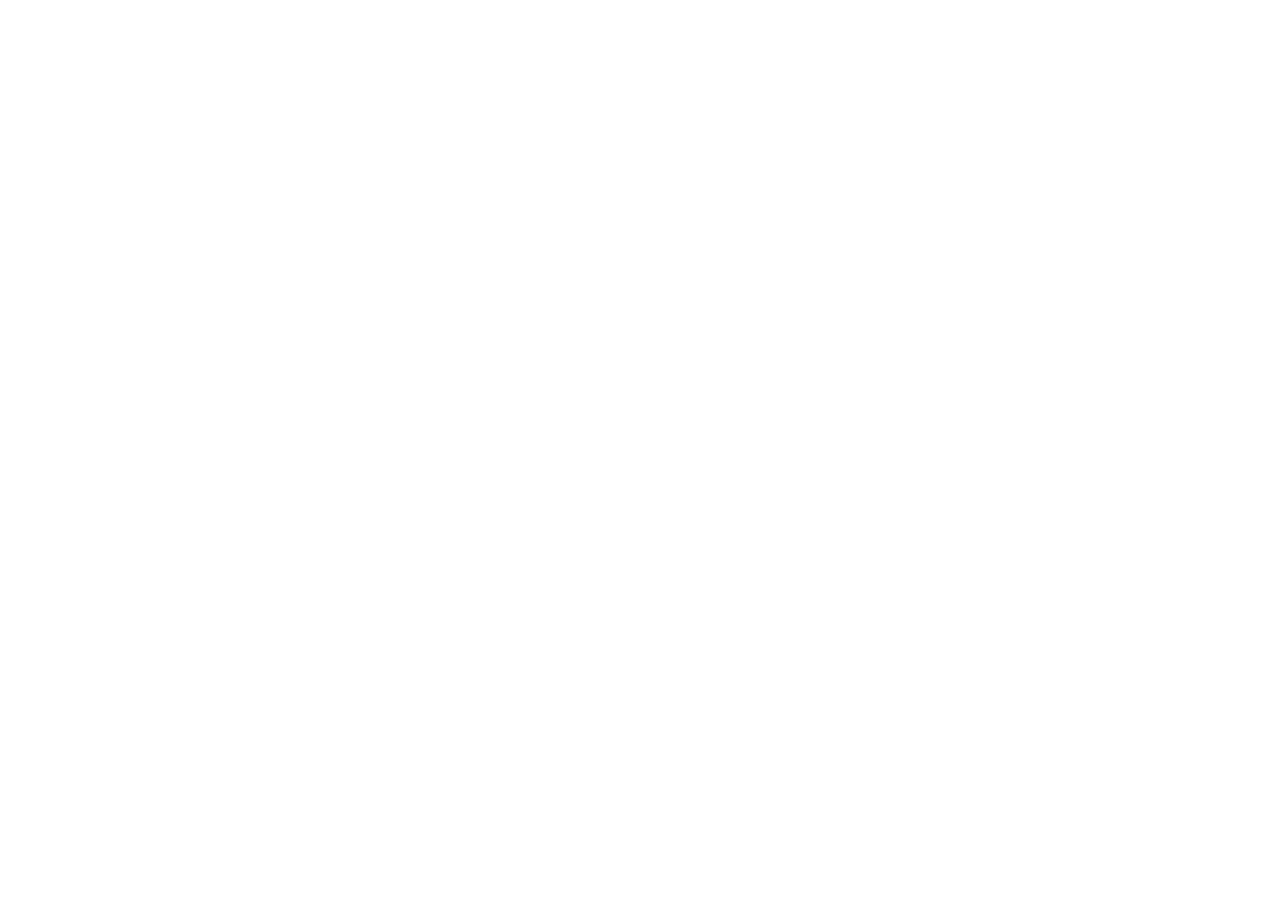
==== index.html @ db27b488 "detete paste html" ====
<!DOCTYPE html>
<html lang="en">
<head>
    <meta charset="UTF-8">
    <meta http-equiv="X-UA-Compatible" content="IE=edge">
    <meta name="viewport" content="width=device-width, initial-scale=1.0">
    <title>OnePiece</title>
</head>
<body>
    
</body>
</html>
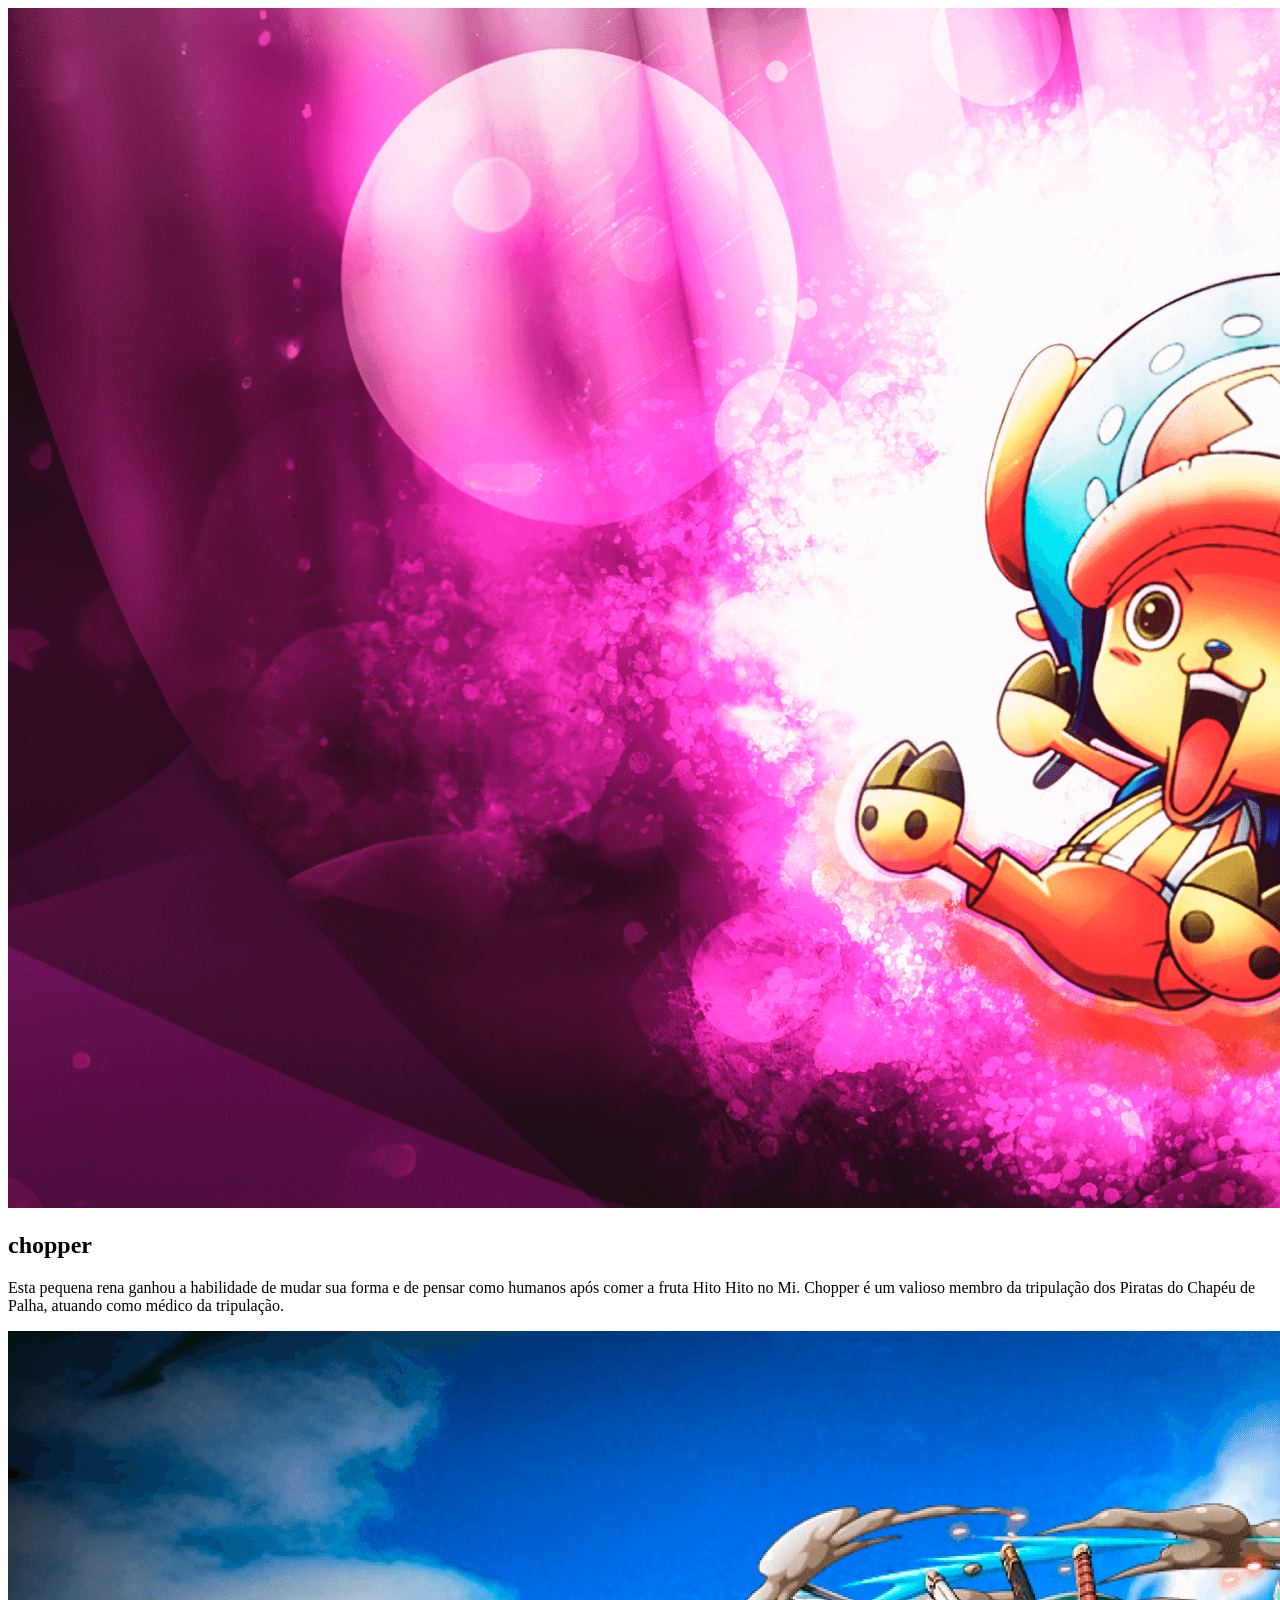
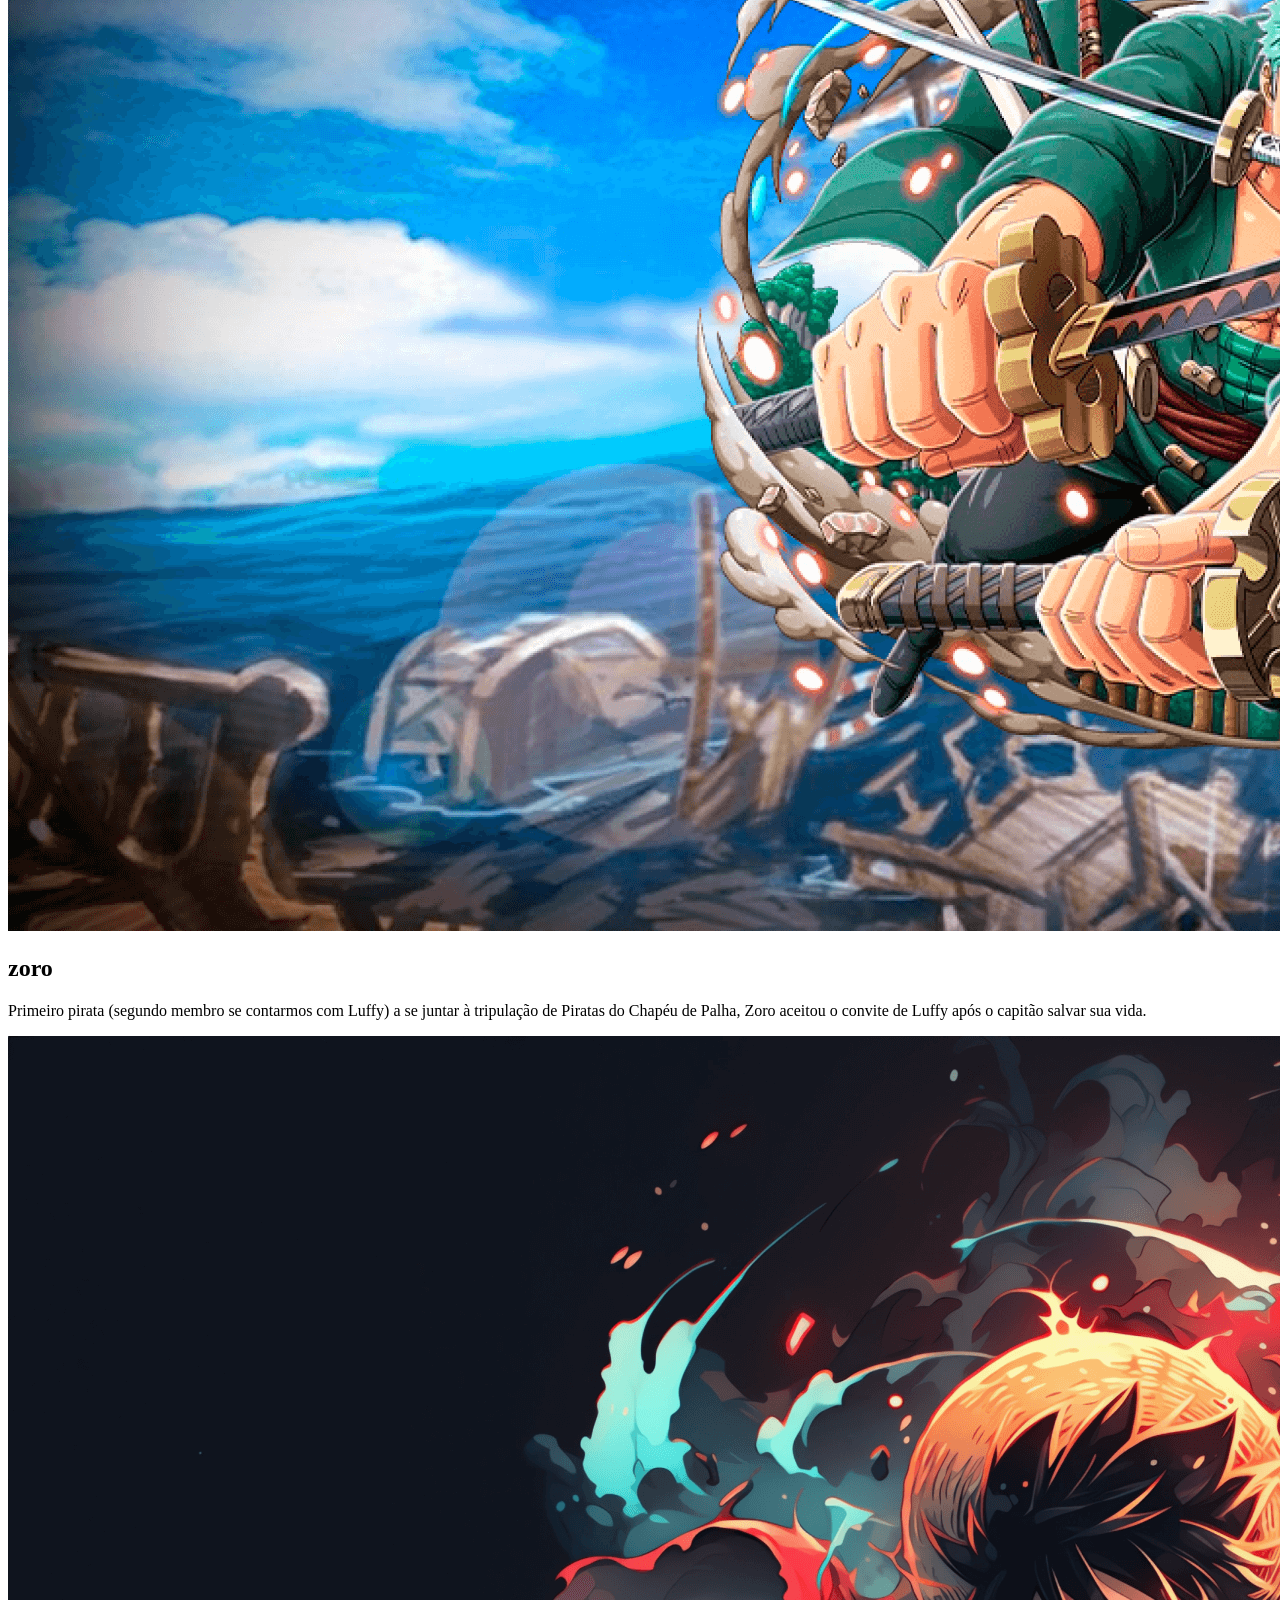
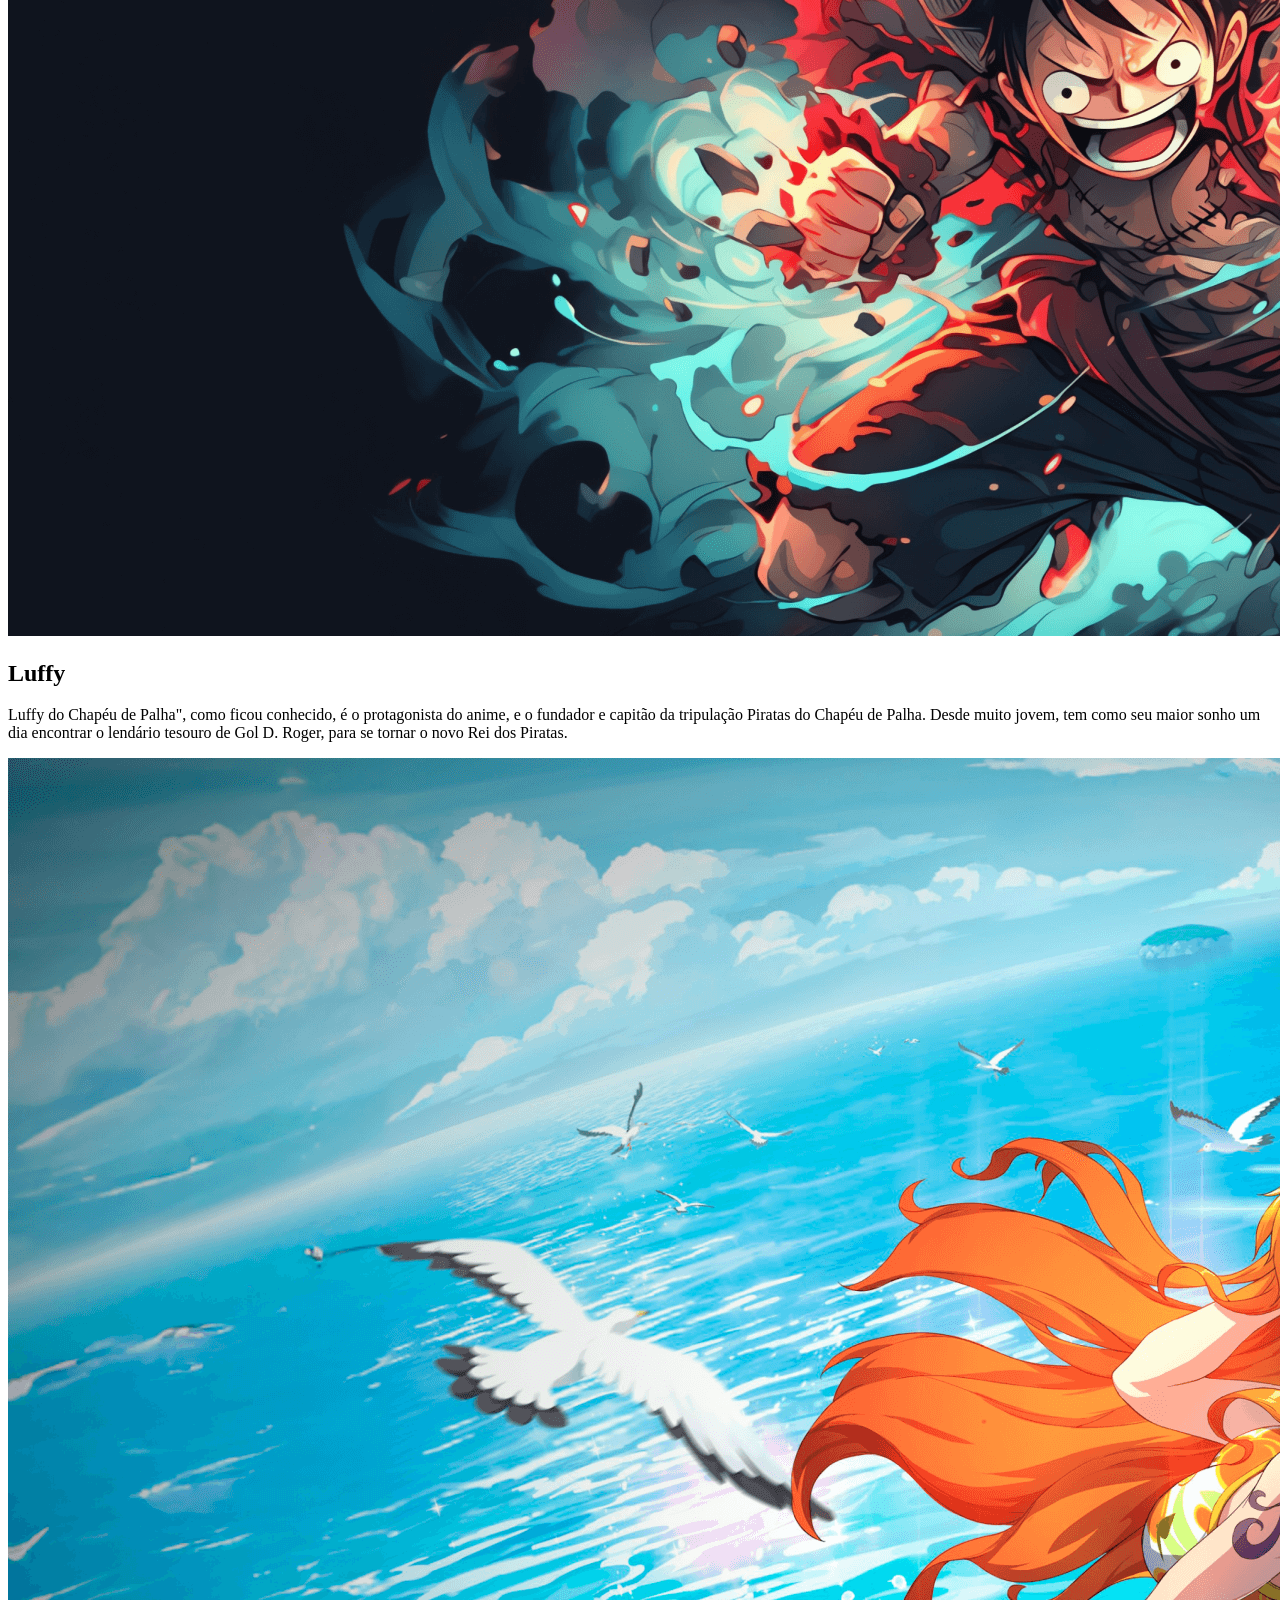
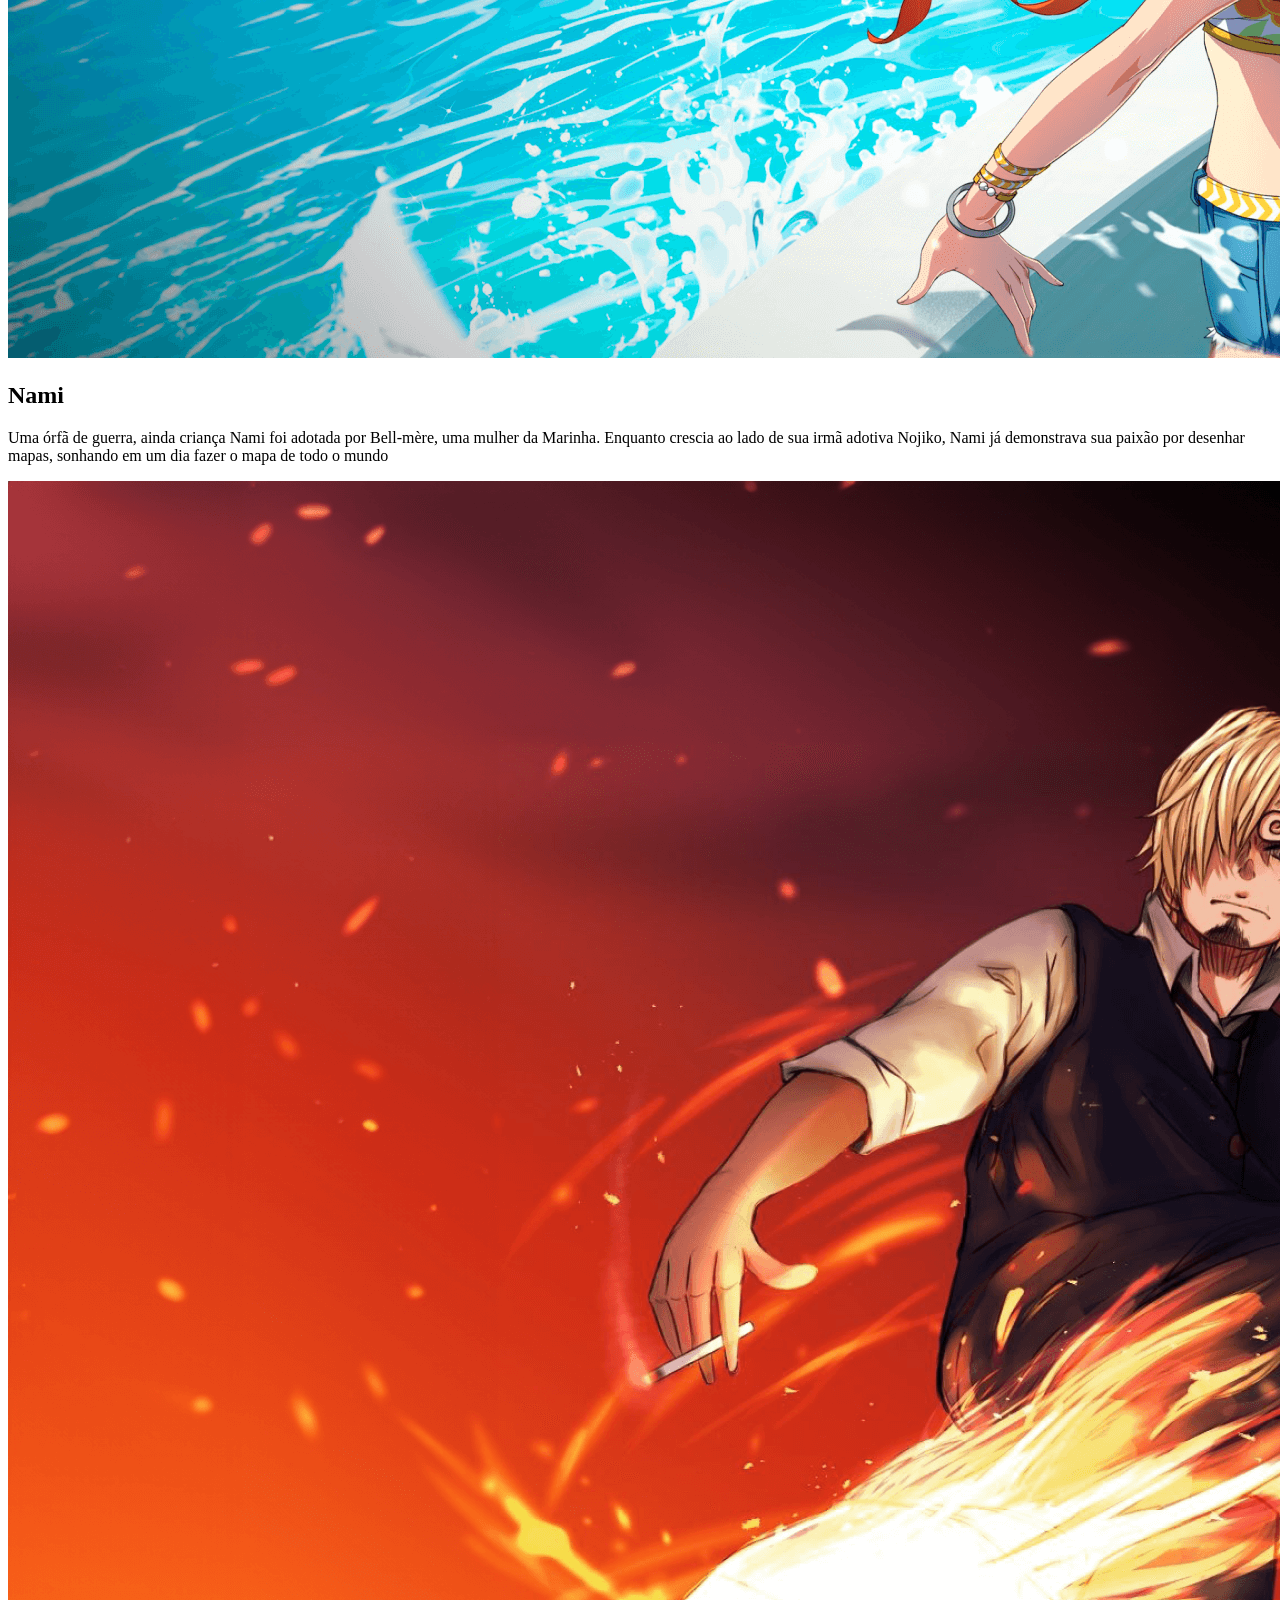
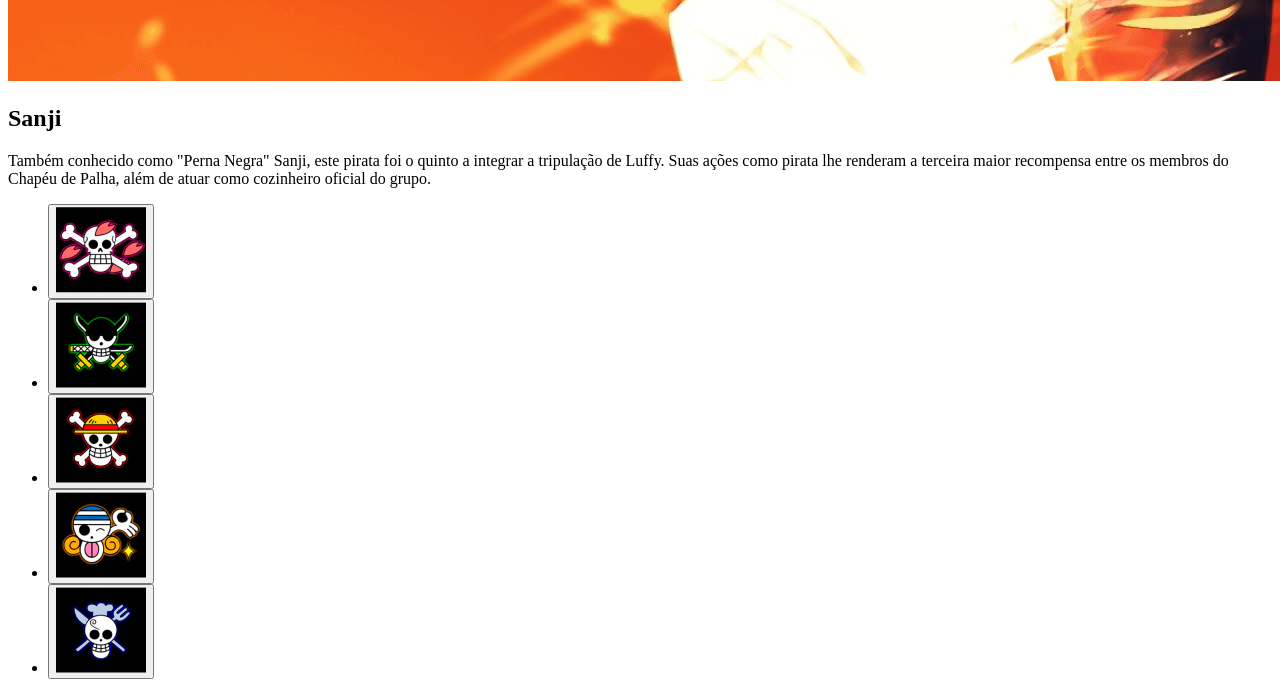
==== commit b1d4bd4f: "html" ====
--- a/index.html
+++ b/index.html
@@ -4,9 +4,102 @@
     <meta charset="UTF-8">
     <meta http-equiv="X-UA-Compatible" content="IE=edge">
     <meta name="viewport" content="width=device-width, initial-scale=1.0">
+    <link rel="stylesheet" href="./css/style.css">
     <title>OnePiece</title>
 </head>
 <body>
-    
+    <main>
+      <div class="personagens">
+        <div class="personagem"> 
+            <img src="./src/imagens/personagem-tony-chopper.png" alt="">
+            <div class="conteudo">
+                <i class="logo"></i>
+                <h2 class="nome-personagem">chopper</h2>
+                <p class="descricao">
+                    Esta pequena rena ganhou a habilidade de mudar sua forma e de pensar como humanos após comer a fruta Hito Hito no Mi. 
+                    Chopper é um valioso membro da tripulação dos Piratas do Chapéu de Palha, 
+                    atuando como médico da tripulação.</p>
+            </div>
+        </div>
+      </div>
+      <div class="personagens">
+        <div class="personagem"> 
+            <img src="./src/imagens/personagem-roronoa-zoro.png" alt="">
+            <div class="conteudo">
+                <i class="logo"></i>
+                <h2 class="nome-personagem">zoro</h2>
+                <p class="descricao">
+
+                    Primeiro pirata (segundo membro se contarmos com Luffy) a se juntar à tripulação de Piratas do Chapéu de Palha, 
+                    Zoro aceitou o convite de Luffy após o capitão salvar sua vida.</p>
+            </div>
+        </div>
+      </div>
+      <div class="personagens">
+        <div class="personagem"> 
+            <img src="./src/imagens/personagem-monkey-d-luffy.png" alt="">
+            <div class="conteudo">
+                <i class="logo"></i>
+                <h2 class="nome-personagem">Luffy</h2>
+                <p class="descricao">
+
+                    Luffy do Chapéu de Palha",
+                     como ficou conhecido, é o protagonista do anime,
+                      e o fundador e capitão da tripulação Piratas do Chapéu de Palha. 
+                      Desde muito jovem, tem como seu maior sonho um dia encontrar o lendário tesouro de Gol D. Roger,
+                       para se tornar o novo Rei dos Piratas.</p>
+            </div>
+        </div>
+      </div>
+      <div class="personagens">
+        <div class="personagem"> 
+            <img src="./src/imagens/personagem-nami.png" alt="">
+            <div class="conteudo">
+                <i class="logo"></i>
+                <h2 class="nome-personagem">Nami</h2>
+                <p class="descricao">Uma órfã de guerra, ainda criança Nami foi adotada por Bell-mère, uma mulher da Marinha. Enquanto crescia ao lado de sua irmã adotiva Nojiko, Nami já demonstrava sua paixão por desenhar mapas, sonhando em um dia fazer o mapa de todo o mundo</p>
+            </div>
+        </div>
+      </div>
+      <div class="personagens">
+        <div class="personagem"> 
+            <img src="./src/imagens/personagem-sanji.png" alt="">
+            <div class="conteudo">
+                <i class="logo"></i>
+                <h2 class="nome-personagem">Sanji</h2>
+                <p class="descricao">Também conhecido como "Perna Negra" Sanji, este pirata foi o quinto a integrar a tripulação de Luffy. Suas ações como pirata lhe renderam a terceira maior recompensa entre os membros do Chapéu de Palha, além de atuar como cozinheiro oficial do grupo.</p>
+            </div>
+        </div>
+      </div>
+      </div>
+    </main>
+    <ul class="botoes">
+        <li>
+            <button>
+                <img src="./src/imagens/tripulacao-chopper.png" alt="">
+            </button>
+        </li>
+        <li>
+            <button>
+                <img src="./src/imagens/tripulacao-zoro.png" alt="">
+            </button>
+        </li>
+        <li>
+            <button>
+                <img src="./src/imagens/tripulacao-luffy.png" alt="">
+            </button>
+        </li>
+        <li>
+            <button>
+                <img src="./src/imagens/tripulacao-nami.png" alt="">
+            </button>
+        </li>
+        <li>
+            <button>
+                <img src="./src/imagens/tripulacao-sanji.png" alt=""> <!--https://www.youtube.com/watch?v=mNZ9Xd4cEbM&ab_channel=DevemDobro-->
+            </button>
+        </li>
+    </ul>
+
 </body>
 </html>
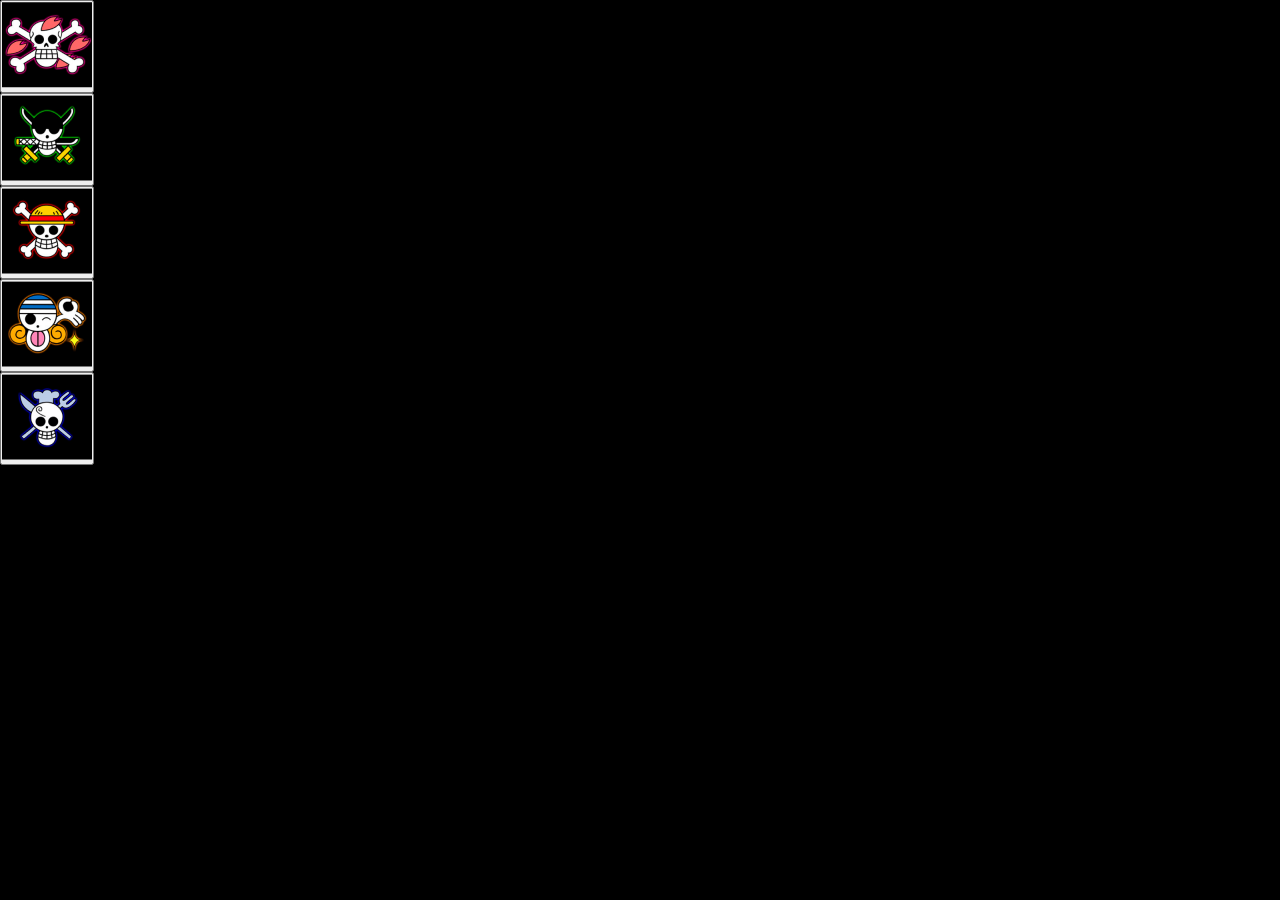
==== commit d13abfa5: "comecando css" ====
--- a/index.html
+++ b/index.html
@@ -36,7 +36,7 @@
         </div>
       </div>
       <div class="personagens">
-        <div class="personagem"> 
+        <div class="personagem selecionado"> 
             <img src="./src/imagens/personagem-monkey-d-luffy.png" alt="">
             <div class="conteudo">
                 <i class="logo"></i>
--- a/css/style.css
+++ b/css/style.css
@@ -0,0 +1,16 @@
+*{
+    margin: 0;
+    padding: 0;
+    box-sizing: border-box;
+}
+
+ul{
+    list-style: none;
+}
+body{
+    background-color: #000000;
+}
+
+main .personagem{
+    display: none;
+}
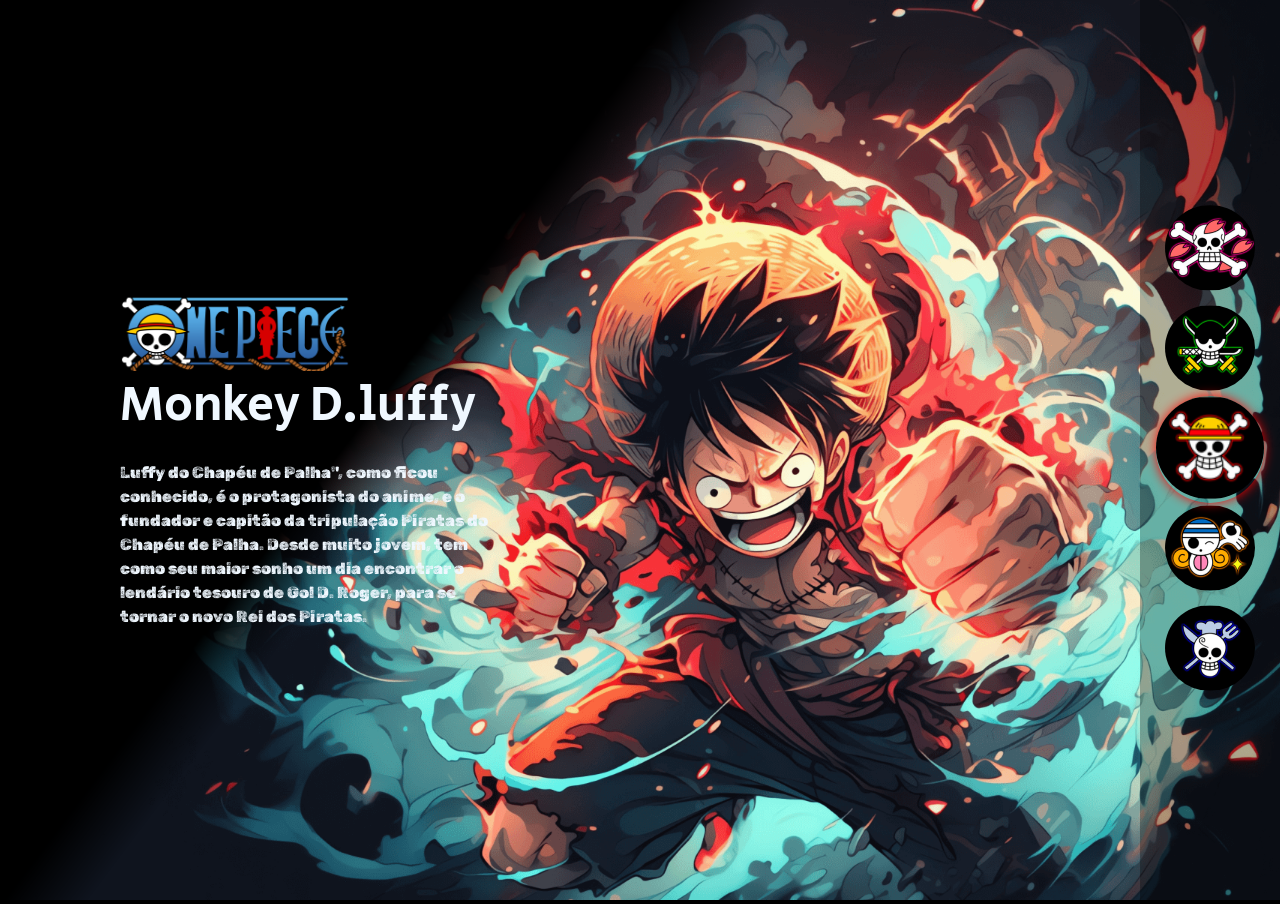
==== commit 32146c37: "reponsive mobile" ====
--- a/index.html
+++ b/index.html
@@ -1,105 +1,126 @@
 <!DOCTYPE html>
 <html lang="en">
+
 <head>
     <meta charset="UTF-8">
     <meta http-equiv="X-UA-Compatible" content="IE=edge">
     <meta name="viewport" content="width=device-width, initial-scale=1.0">
+
+    <link rel="preconnect" href="https://fonts.googleapis.com">
+    <link rel="preconnect" href="https://fonts.gstatic.com" crossorigin>
+    <link href="https://fonts.googleapis.com/css2?family=Montserrat:wght@100&family=Secular+One&display=swap"
+        rel="stylesheet">
+    <link rel="preconnect" href="https://fonts.googleapis.com">
+    <link rel="preconnect" href="https://fonts.gstatic.com" crossorigin>
+    <link
+        href="https://fonts.googleapis.com/css2?family=Montserrat:wght@100&family=Rubik+Dirt&family=Secular+One&display=swap"
+        rel="stylesheet">
     <link rel="stylesheet" href="./css/style.css">
+    <link rel="stylesheet" href="./css/responsive.css">
     <title>OnePiece</title>
 </head>
+
 <body>
     <main>
-      <div class="personagens">
-        <div class="personagem"> 
-            <img src="./src/imagens/personagem-tony-chopper.png" alt="">
-            <div class="conteudo">
-                <i class="logo"></i>
-                <h2 class="nome-personagem">chopper</h2>
-                <p class="descricao">
-                    Esta pequena rena ganhou a habilidade de mudar sua forma e de pensar como humanos após comer a fruta Hito Hito no Mi. 
-                    Chopper é um valioso membro da tripulação dos Piratas do Chapéu de Palha, 
-                    atuando como médico da tripulação.</p>
+        <div class="personagens">
+            <div class="personagem">
+                <img class="imagem" src="./src/imagens/personagem-tony-chopper.png" alt="">
+                <div class="conteudo">
+                    <i class="logo"></i>
+                    <h2 class="nome-personagem">chopper</h2>
+                    <p class="descricao">
+                        Esta pequena rena ganhou a habilidade de mudar sua forma e de pensar como humanos após comer a
+                        fruta Hito Hito no Mi.
+                        Chopper é um valioso membro da tripulação dos Piratas do Chapéu de Palha,
+                        atuando como médico da tripulação.</p>
+                </div>
             </div>
         </div>
-      </div>
-      <div class="personagens">
-        <div class="personagem"> 
-            <img src="./src/imagens/personagem-roronoa-zoro.png" alt="">
-            <div class="conteudo">
-                <i class="logo"></i>
-                <h2 class="nome-personagem">zoro</h2>
-                <p class="descricao">
+        <div class="personagens">
+            <div class="personagem">
+                <img class="imagem"  src="./src/imagens/personagem-roronoa-zoro.png" alt="">
+                <div class="conteudo">
+                    <i class="logo"></i>
+                    <h2 class="nome-personagem">zoro</h2>
+                    <p class="descricao">
 
-                    Primeiro pirata (segundo membro se contarmos com Luffy) a se juntar à tripulação de Piratas do Chapéu de Palha, 
-                    Zoro aceitou o convite de Luffy após o capitão salvar sua vida.</p>
+                        Primeiro pirata (segundo membro se contarmos com Luffy) a se juntar à tripulação de Piratas do
+                        Chapéu de Palha,
+                        Zoro aceitou o convite de Luffy após o capitão salvar sua vida.</p>
+                </div>
             </div>
         </div>
-      </div>
-      <div class="personagens">
-        <div class="personagem selecionado"> 
-            <img src="./src/imagens/personagem-monkey-d-luffy.png" alt="">
-            <div class="conteudo">
-                <i class="logo"></i>
-                <h2 class="nome-personagem">Luffy</h2>
-                <p class="descricao">
+        </div>
+        <div class="personagens">
+            <div class="personagem selecionado">
+                <img class="imagem" src="./src/imagens/personagem-monkey-d-luffy.png" alt="">
+                <div class="conteudo">
+                    <i class="logo"></i>
+                    <h2 class="nome-personagem">Monkey D.luffy</h2>
+                    <p class="descricao">
 
-                    Luffy do Chapéu de Palha",
-                     como ficou conhecido, é o protagonista do anime,
-                      e o fundador e capitão da tripulação Piratas do Chapéu de Palha. 
-                      Desde muito jovem, tem como seu maior sonho um dia encontrar o lendário tesouro de Gol D. Roger,
-                       para se tornar o novo Rei dos Piratas.</p>
+                        Luffy do Chapéu de Palha",
+                        como ficou conhecido, é o protagonista do anime,
+                        e o fundador e capitão da tripulação Piratas do Chapéu de Palha.
+                        Desde muito jovem, tem como seu maior sonho um dia encontrar o lendário tesouro de Gol D. Roger,
+                        para se tornar o novo Rei dos Piratas.</p>
+                </div>
             </div>
         </div>
-      </div>
-      <div class="personagens">
-        <div class="personagem"> 
-            <img src="./src/imagens/personagem-nami.png" alt="">
-            <div class="conteudo">
-                <i class="logo"></i>
-                <h2 class="nome-personagem">Nami</h2>
-                <p class="descricao">Uma órfã de guerra, ainda criança Nami foi adotada por Bell-mère, uma mulher da Marinha. Enquanto crescia ao lado de sua irmã adotiva Nojiko, Nami já demonstrava sua paixão por desenhar mapas, sonhando em um dia fazer o mapa de todo o mundo</p>
+        <div class="personagens">
+            <div class="personagem">
+                <img class="imagem" src="./src/imagens/personagem-nami.png" alt="">
+                <div class="conteudo">
+                    <i class="logo"></i>
+                    <h2 class="nome-personagem">Nami</h2>
+                    <p class="descricao">Uma órfã de guerra, ainda criança Nami foi adotada por Bell-mère, uma mulher da
+                        Marinha. Enquanto crescia ao lado de sua irmã adotiva Nojiko, Nami já demonstrava sua paixão por
+                        desenhar mapas, sonhando em um dia fazer o mapa de todo o mundo</p>
+                </div>
             </div>
         </div>
-      </div>
-      <div class="personagens">
-        <div class="personagem"> 
-            <img src="./src/imagens/personagem-sanji.png" alt="">
-            <div class="conteudo">
-                <i class="logo"></i>
-                <h2 class="nome-personagem">Sanji</h2>
-                <p class="descricao">Também conhecido como "Perna Negra" Sanji, este pirata foi o quinto a integrar a tripulação de Luffy. Suas ações como pirata lhe renderam a terceira maior recompensa entre os membros do Chapéu de Palha, além de atuar como cozinheiro oficial do grupo.</p>
+        <div class="personagens">
+            <div class="personagem">
+                <img  class="imagem" src="./src/imagens/personagem-sanji.png" alt="">
+                <div class="conteudo">
+                    <i class="logo"></i>
+                    <h2 class="nome-personagem">Sanji</h2>
+                    <p class="descricao">Também conhecido como "Perna Negra" Sanji, este pirata foi o quinto a integrar
+                        a tripulação de Luffy. Suas ações como pirata lhe renderam a terceira maior recompensa entre os
+                        membros do Chapéu de Palha, além de atuar como cozinheiro oficial do grupo.</p>
+                </div>
             </div>
         </div>
-      </div>
-      </div>
+        </div>
     </main>
     <ul class="botoes">
         <li>
-            <button>
-                <img src="./src/imagens/tripulacao-chopper.png" alt="">
+            <button class="botao">
+                <img class="imagem" src="./src/imagens/tripulacao-chopper.png" alt="chopper">
             </button>
         </li>
         <li>
-            <button>
-                <img src="./src/imagens/tripulacao-zoro.png" alt="">
+            <button class="botao">
+                <img src="./src/imagens/tripulacao-zoro.png" alt="zoro">
             </button>
         </li>
         <li>
-            <button>
-                <img src="./src/imagens/tripulacao-luffy.png" alt="">
+            <button class="botao selecionado">
+                <img src="./src/imagens/tripulacao-luffy.png" alt="Luffy">
             </button>
         </li>
         <li>
-            <button>
-                <img src="./src/imagens/tripulacao-nami.png" alt="">
+            <button class="botao">
+                <img src="./src/imagens/tripulacao-nami.png" alt="Nami">
             </button>
         </li>
         <li>
-            <button>
-                <img src="./src/imagens/tripulacao-sanji.png" alt=""> <!--https://www.youtube.com/watch?v=mNZ9Xd4cEbM&ab_channel=DevemDobro-->
+            <button class="botao">
+                <img src="./src/imagens/tripulacao-sanji.png" alt="Sanji">
             </button>
         </li>
     </ul>
 
 </body>
+
 </html>
--- a/css/style.css
+++ b/css/style.css
@@ -1,16 +1,108 @@
-*{
+* {
     margin: 0;
     padding: 0;
     box-sizing: border-box;
 }
 
-ul{
+ul {
     list-style: none;
 }
-body{
+
+body {
     background-color: #000000;
+    overflow: hidden;
 }
 
-main .personagem{
+main::after{
+    content: " ";
+    position: fixed;
+    top: 0;
+    left: 0;
+    min-height: 100vh;
+    width: 80vw;
+    background: linear-gradient(-233deg,#000 40%,rgba(0,0,0,0)45%)no-repeat;
+
+
+}
+
+main .personagem {
     display: none;
+    height: 100vh;
+}
+
+main .personagem.selecionado {
+    display: block;
+}
+
+main .personagem .imagem {
+    width: 100%;
+    height: 100%;
+    object-fit: cover;
+}
+
+.conteudo {
+    position: absolute;
+    top: 0;
+    left: 120px;
+    display: flex;
+    flex-direction: column;
+    justify-content: center;
+    min-height: 100vh;
+    max-width: 380px;
+    z-index: 1;
+    
+}
+
+.conteudo .nome-personagem{
+    color: aliceblue;
+    font-size: 48px;
+    font-family: 'secular one';
+    font-weight: 400;
+    margin-bottom: 20px;
+
+}
+.conteudo .descricao{
+    color: aliceblue;
+    font-family: 'rubik dirt';
+    line-height: 24px;
+}
+
+.conteudo .logo{
+    background-image: url("../src/imagens/one-piece-logo.png");
+    background-size: cover;
+    height: 100px;
+    width: 230px;   
+}
+
+.botoes{
+    position: fixed;
+    top: 0%;
+    right: 0%;
+    display: flex;
+    width: 140px;
+    flex-direction: column;
+    min-height: 100vh;
+    justify-content: center;
+    align-items: center;
+    background-color: rgba(0,0, 0, 0.3);
+    gap: 10px;
+}
+
+.botoes .botao{
+    border: none;
+    background: none;
+    cursor: pointer;
+    
+}
+
+.botoes .botao img{
+    border-radius: 50%;
+
+}
+
+.botoes .botao.selecionado{
+    transform: scale(1.2);
+    box-shadow: 0 0 10px red ;
+    border-radius: 50%;
+
 }
--- a/css/responsive.css
+++ b/css/responsive.css
@@ -0,0 +1,43 @@
+@media (max-width:769px){
+    main::after{
+        background: linear-gradient(0deg,#000 20%,rgba(0,0,0,0)65%)no-repeat;
+        width: 100vw;
+
+    }
+    main .personagem .imagem{
+        height: 85%;
+     
+      
+    }
+
+    .conteudo{
+        /* justify-content: flex-end; */
+        left: 0;
+        top: -20;
+        max-width: 100vw;
+        padding: 30px;
+    }
+    .conteudo .nome-personagem{
+        font-size: 36px;
+    }
+
+    .conteudo .descricao{
+        max-width: 500px;
+    }
+    .botoes{
+    flex-direction: row;
+    align-items: flex-end;
+    width: 100%;
+    padding: 30px;
+
+    }
+    .botoes .botao img{
+        max-width: 60px;
+    }
+
+}
+@media (max-width:425px){
+    main .personagem .imagem{
+        height: auto;
+    }
+}
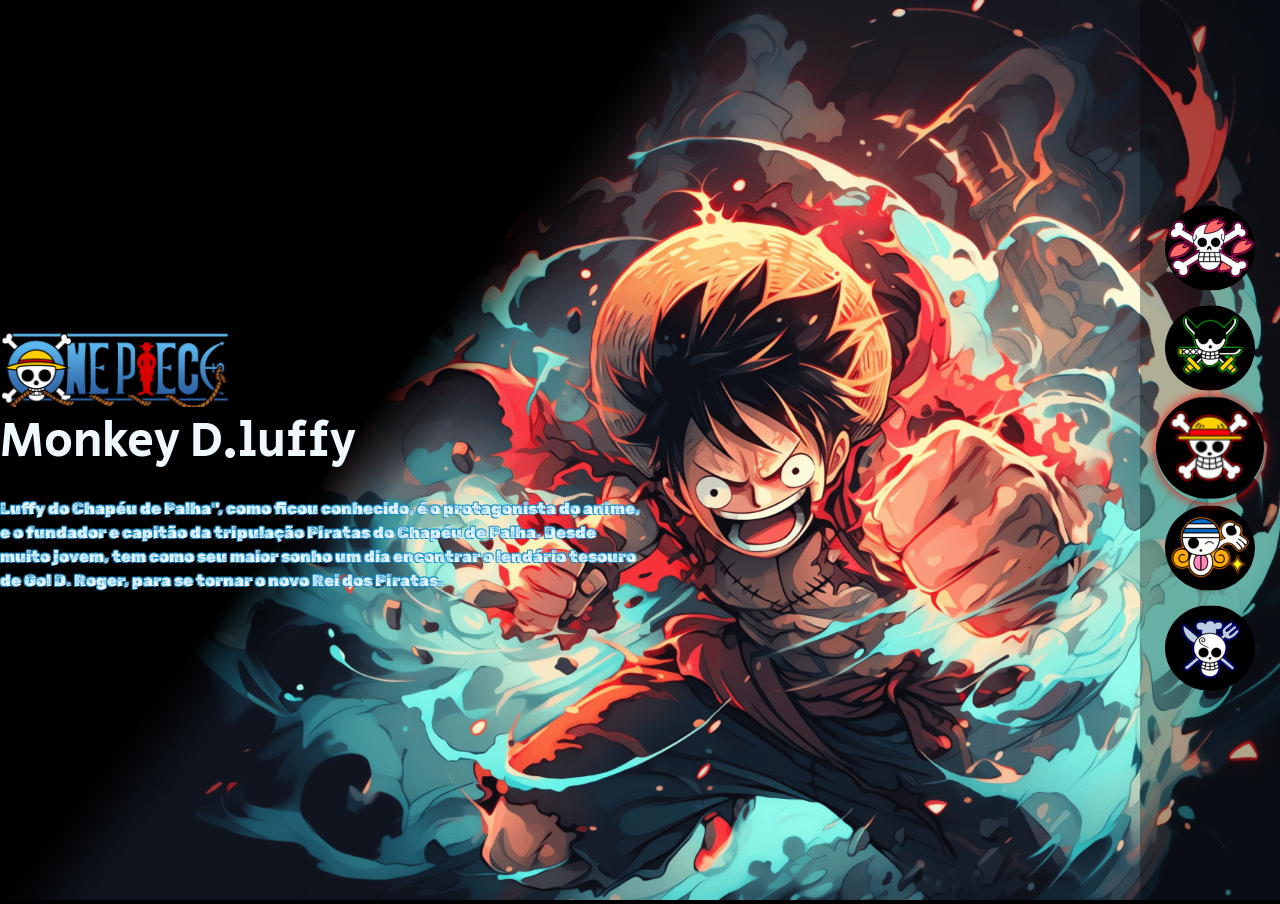
==== commit 90354d75: "css end" ====
--- a/index.html
+++ b/index.html
@@ -17,6 +17,7 @@
         rel="stylesheet">
     <link rel="stylesheet" href="./css/style.css">
     <link rel="stylesheet" href="./css/responsive.css">
+    <script src="./js/main.js" defer></script>
     <title>OnePiece</title>
 </head>
 
--- a/css/style.css
+++ b/css/style.css
@@ -65,6 +65,11 @@
     color: aliceblue;
     font-family: 'rubik dirt';
     line-height: 24px;
+    text-shadow: 
+    -1px -1px 0px #068dcc, 
+    -1px 1px 0px #068dcc,      
+     1px -1px 0px #068dcc,    
+     1px 0px 0px #FFF;
 }
 
 .conteudo .logo{
--- a/css/responsive.css
+++ b/css/responsive.css
@@ -1,3 +1,9 @@
+@media (max-width:1080px){
+
+}
+
+
+
 @media (max-width:769px){
     main::after{
         background: linear-gradient(0deg,#000 20%,rgba(0,0,0,0)65%)no-repeat;
@@ -16,6 +22,8 @@
         top: -20;
         max-width: 100vw;
         padding: 30px;
+        
+        
     }
     .conteudo .nome-personagem{
         font-size: 36px;
@@ -23,6 +31,7 @@
 
     .conteudo .descricao{
         max-width: 500px;
+        
     }
     .botoes{
     flex-direction: row;
@@ -39,5 +48,42 @@
 @media (max-width:425px){
     main .personagem .imagem{
         height: auto;
+
     }
-}+    .conteudo .logo{
+        width: 170px;
+        height: 75px;
+
+    }
+    .botoes{
+        padding: 20px;
+        top: -5%;
+    }
+
+}
+@media (min-width:800px){
+    .conteudo{
+        /* justify-content: flex-end; */
+        left: 0;
+        top: 10;
+        max-width: 50vw;
+        padding: 0px;
+       
+    }
+}
+@media (max-width:393px){
+    main .conteudo{
+        /* justify-content: flex-end; */
+        left: 0;
+        /* top: 0; */
+        down:200px;
+        max-width: 100vw;
+        padding: 10px;
+    }
+    .conteudo .logo{
+        margin-top: 60px;
+    
+    }
+}
+
+/* https://www.youtube.com/watch?v=5JAgS97Q8jU&ab_channel=DevemDobro */
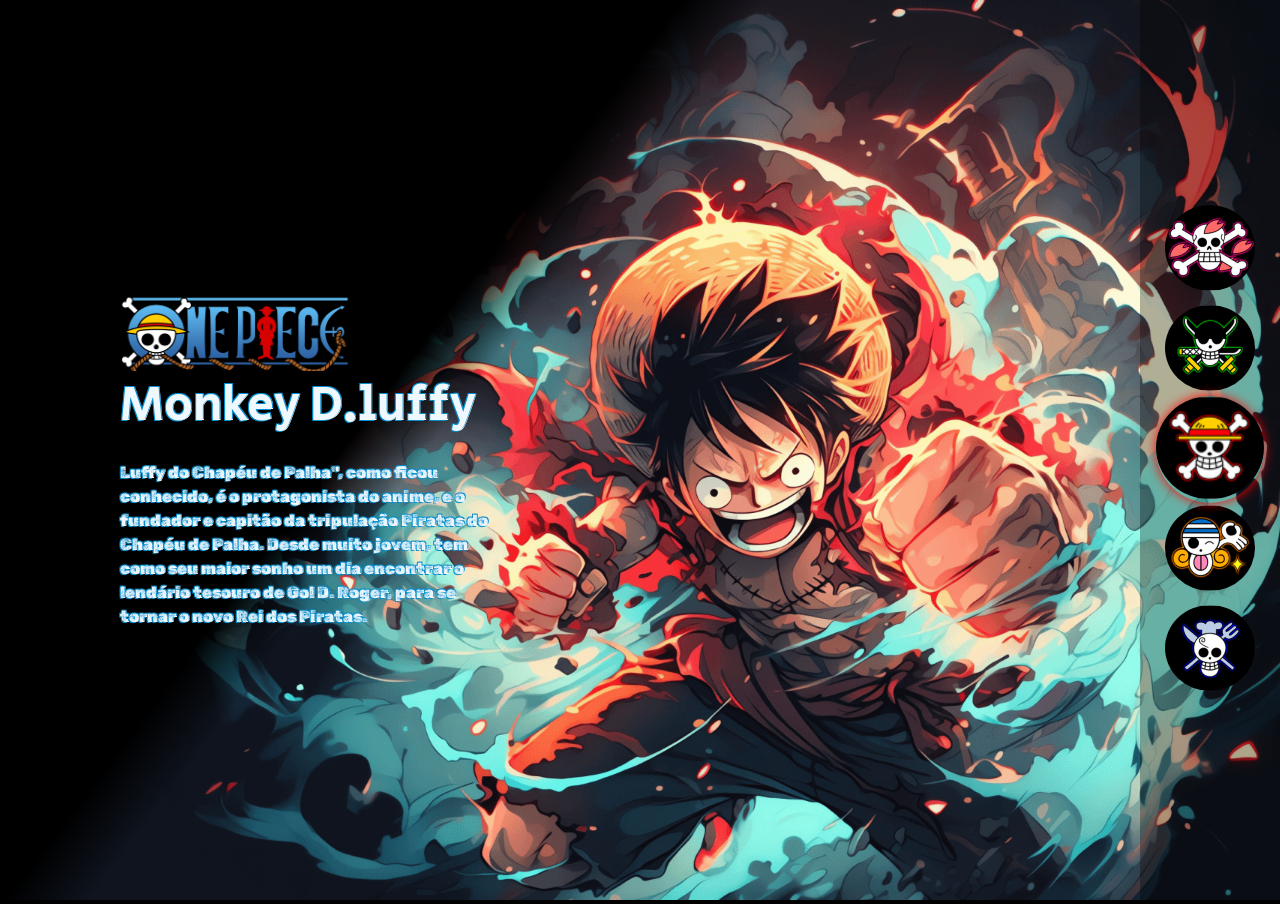
==== commit 1b309503: "button corrrection" ====
--- a/index.html
+++ b/index.html
@@ -1,23 +1,24 @@
 <!DOCTYPE html>
 <html lang="en">
-
-<head>
-    <meta charset="UTF-8">
-    <meta http-equiv="X-UA-Compatible" content="IE=edge">
-    <meta name="viewport" content="width=device-width, initial-scale=1.0">
-
-    <link rel="preconnect" href="https://fonts.googleapis.com">
-    <link rel="preconnect" href="https://fonts.gstatic.com" crossorigin>
-    <link href="https://fonts.googleapis.com/css2?family=Montserrat:wght@100&family=Secular+One&display=swap"
+    
+    <head>
+        <meta charset="UTF-8">
+        <meta http-equiv="X-UA-Compatible" content="IE=edge">
+        <meta name="viewport" content="width=device-width, initial-scale=1.0">
+        
+        <link rel="preconnect" href="https://fonts.googleapis.com">
+        <link rel="preconnect" href="https://fonts.gstatic.com" crossorigin>
+        <link href="https://fonts.googleapis.com/css2?family=Montserrat:wght@100&family=Secular+One&display=swap"
         rel="stylesheet">
-    <link rel="preconnect" href="https://fonts.googleapis.com">
-    <link rel="preconnect" href="https://fonts.gstatic.com" crossorigin>
-    <link
+        <link rel="preconnect" href="https://fonts.googleapis.com">
+        <link rel="preconnect" href="https://fonts.gstatic.com" crossorigin>
+        <link
         href="https://fonts.googleapis.com/css2?family=Montserrat:wght@100&family=Rubik+Dirt&family=Secular+One&display=swap"
         rel="stylesheet">
-    <link rel="stylesheet" href="./css/style.css">
-    <link rel="stylesheet" href="./css/responsive.css">
-    <script src="./js/main.js" defer></script>
+        <link rel="stylesheet" href="./css/style.css">
+        <link rel="stylesheet" href="./css/responsive.css">
+        <script src="./js/main.js" defer></script>
+        
     <title>OnePiece</title>
 </head>
 
@@ -121,7 +122,6 @@
             </button>
         </li>
     </ul>
-
 </body>
 
 </html>
--- a/css/style.css
+++ b/css/style.css
@@ -14,7 +14,7 @@
 }
 
 main::after{
-    content: " ";
+    content: "";
     position: fixed;
     top: 0;
     left: 0;
@@ -50,6 +50,11 @@
     min-height: 100vh;
     max-width: 380px;
     z-index: 1;
+    text-shadow: 
+    -1px -1px 0px #068dcc, 
+    -1px 1px 0px #068dcc,      
+     1px -1px 0px #068dcc,    
+     1px 0px 0px #FFF;
     
 }
 
@@ -65,12 +70,9 @@
     color: aliceblue;
     font-family: 'rubik dirt';
     line-height: 24px;
-    text-shadow: 
-    -1px -1px 0px #068dcc, 
-    -1px 1px 0px #068dcc,      
-     1px -1px 0px #068dcc,    
-     1px 0px 0px #FFF;
+    
 }
+
 
 .conteudo .logo{
     background-image: url("../src/imagens/one-piece-logo.png");
@@ -97,6 +99,7 @@
     border: none;
     background: none;
     cursor: pointer;
+    border-radius: 50%;
     
 }
 
--- a/css/responsive.css
+++ b/css/responsive.css
@@ -1,6 +1,16 @@
-@media (max-width:1080px){
-
-}
+/* @media (min-width:1000px){
+    .conteudo{
+        left: 0;
+        top: -20;
+        max-width: 100vw;
+        padding: 30px;
+        margin-left: 90px;
+        text-align: justify;
+        
+        
+        
+    }
+} */
 
 
 
@@ -10,18 +20,18 @@
         width: 100vw;
 
     }
-    main .personagem .imagem{
+    main .personagem.imagem{
         height: 85%;
      
       
     }
 
     .conteudo{
-        /* justify-content: flex-end; */
+        justify-content: flex-end; 
         left: 0;
-        top: -20;
-        max-width: 100vw;
-        padding: 30px;
+        top: -35%;
+        max-width: 60vw;
+        padding: 0px;
         
         
     }
@@ -38,6 +48,8 @@
     align-items: flex-end;
     width: 100%;
     padding: 30px;
+    
+   
 
     }
     .botoes .botao img{
@@ -45,45 +57,73 @@
     }
 
 }
-@media (max-width:425px){
-    main .personagem .imagem{
-        height: auto;
+
+ @media (max-width:425px){
+    main .personagem.imagem{
+        height: 100%;
+     
+      
+    }
+
+    .conteudo .nome-personagem{
+        color: aliceblue;
+        font-size: 28px;
+        font-family: 'secular one';
+        font-weight: 400;
+        margin-bottom: 0px;
+    
+    }
+    .conteudo{
+        top: -35%;
+        left: 5%;
+       }
+
+    .conteudo .logo{
+        width: 120px;
+        height: 50px;
+        margin: 0;
 
     }
-    .conteudo .logo{
-        width: 170px;
-        height: 75px;
-
-    }
-    .botoes{
-        padding: 20px;
-        top: -5%;
+     main .botoes{
+        align-items: flex-end;
+        margin: 0%;
+        max-width: 100vw;
+        right: 30%;
+        background-color: none;
+       
+    } 
+    
+    .botoes .botao img{
+        max-width: 60px;
     }
 
-}
-@media (min-width:800px){
+}  
+/* @media (min-width:800px){
     .conteudo{
-        /* justify-content: flex-end; */
         left: 0;
         top: 10;
         max-width: 50vw;
         padding: 0px;
        
     }
-}
-@media (max-width:393px){
+} */
+ /* @media (max-width:393px){
+    main .personagem.imagem{
+        height: 55%;
+     
+      
+    }
+    
     main .conteudo{
-        /* justify-content: flex-end; */
-        left: 0;
-        /* top: 0; */
-        down:200px;
-        max-width: 100vw;
+        left: ;
+        max-width: 50vw;
         padding: 10px;
     }
     .conteudo .logo{
         margin-top: 60px;
     
     }
-}
+    
+}   */
 
 /* https://www.youtube.com/watch?v=5JAgS97Q8jU&ab_channel=DevemDobro */
